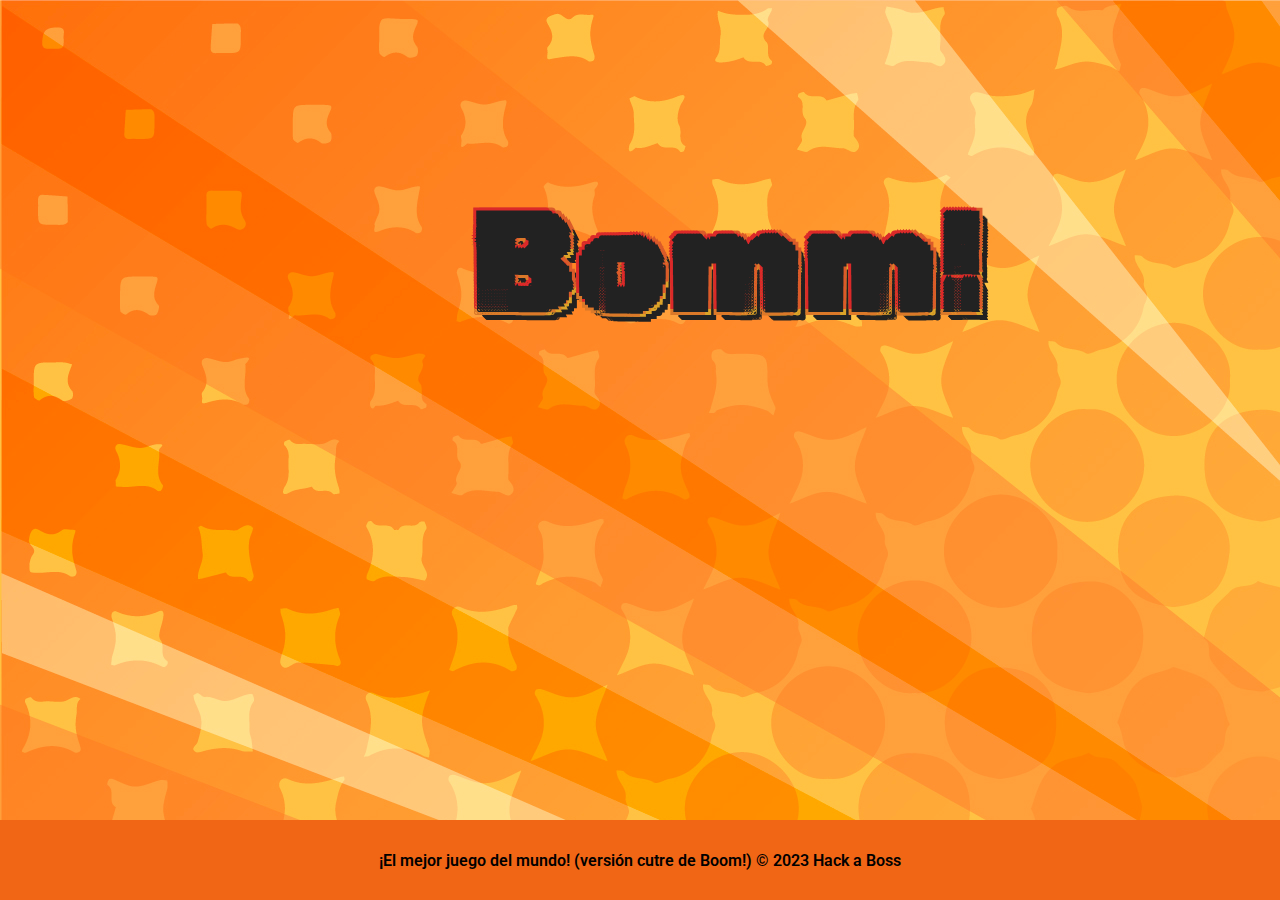
==== index.html @ 04b3acaf "change stye and delete banners" ====
<!DOCTYPE html>
<html lang="en">

<head>
  <meta charset="UTF-8">
  <meta http-equiv="X-UA-Compatible" content="IE=edge">
  <meta name="viewport" content="width=device-width, initial-scale=1.0">
  <link rel="icon" type="image/x-icon" href="/img/bomb.svg">
  <link rel="stylesheet" href="css/style.css">
  <title>QUIZ GAME | BOMM</title>
</head>

<body>
  <header>
    <!-- <audio src="audi/background-music.mp3" autoplay></audio> -->
    <!-- <img src="https://i.gifer.com/ZRPW.gif" alt=""> -->
    <img src="img/bomba.png" alt="">
    <h1>Bomm!</h1>
  </header>
  <main>
    <section>
      <!-- <article>
        <header>
          <h2>Titulo</h2>
        </header>
        <main>
          <div class="questions">
            <button>Respuesta 1</button>
            <button>Respuesta 2</button>
            <button>Respuesta 3</button>
            <button>Respuesta 4</button>
          </div>
          <figure>
            <img src="img/questions-images/question-25.png" alt="">
          </figure>
        </main>
      </article> -->
    </section>
  </main>

  <footer>
    ¡El mejor juego del mundo! (versión cutre de Boom!) &copy 2023 Hack a Boss
  </footer>


  <script src="js/script.js"></script>
</body>

</html>
---- css/style.css ----
@import url('https://fonts.googleapis.com/css2?family=Roboto:ital,wght@0,100;0,300;0,400;0,500;0,700;0,900;1,100;1,300;1,400;1,500;1,700;1,900&family=Rubik+80s+Fade&display=swap');


/***********************/
/******* GENERAL *******/
/***********************/

:root {
  --main-color: #ffb070ea;
  --text-color: #222;
  --border-radius: 20px;
  --shadow:
    -3px -3px 0 #db2929,
    3px -3px 0 #db5b29,
    -3px 3px 0 #db7929,
    3px 3px 0 #dba329,
    5px 5px 0 var(--text-color),
    6px 6px 0 var(--text-color),
    7px 7px 0 var(--text-color),
    8px 8px 0 var(--text-color);
}

* {
  margin: 0;
  padding: 0;
  box-sizing: border-box;
}

body {
  height: 100vh;
  font-family: 'Roboto', sans-serif;
  background-image: url(/img/banner/banner.jpg);
  display: grid;
  grid-template-columns: 100%;
  grid-template-rows: auto auto 5rem;
  grid-template-areas:
    "header"
    "main"
    "footer";
}

header,
main,
footer {
  display: flex;
  justify-content: center;
  align-items: center;
}

/**********************/
/******* HEADER *******/
/**********************/

header {
  grid-area: "header";
  flex-direction: column;
  padding: 1rem;
}

header img {
  width: 9rem;
  margin-left: 30px;
  aspect-ratio: square;
}

header h1 {
  font-size: 4.5rem;
  font-family: 'Rubik 80s Fade';
  color: var(--text-color);
  text-shadow: var(--shadow);
}

/********************/
/******* MAIN *******/
/********************/
main {
  grid-area: "main";
}

section {
  display: grid;
  gap: 2rem;
  padding: 2rem;
}

/* article "questions cards" */
article {
  display: grid;
  gap: 0.5rem;
  background-color: #ffffff9d;
  border-radius: var(--border-radius);
  box-shadow: var(--shadow);
  overflow: hidden;
}

article header {
  background-color: #ff000071;
}

article header h2 {
  text-align: center;
  font-size: 1.3em;
  padding: 1rem;
}

article main {
  display: grid;
  padding: 0.7rem;
}

.questions {
  display: grid;
  gap: 1rem;
  padding: 0 1rem;
  border-radius: var(--border-radius);
}

article .questions button {
  padding: 1.3rem 1rem;
  font-size: 1rem;
  font-weight: 700;
  border: none;
  border-radius: var(--border-radius);
  color: var(--text-color);
  background-color: var(--main-color);
  box-shadow: 9px 9px 16px -1px #545454;
}

article .questions button:hover {
  background-color: #ee6a1ed7;
  cursor: pointer;
  transition: 200ms;
}

figure {
  display: flex;
  justify-content: center;
  overflow: hidden;
  padding: 2rem;
}

figure img {
  width: 100%;
  height: 100%;
  overflow: hidden;
  border-radius: var(--border-radius);
  box-shadow: 9px 9px 16px -1px #545454;
}

/**********************/
/******* FOOTER *******/
/**********************/
footer {
  grid-area: "footer";
  font-weight: 600;
  background-color: #f16615;
}


/*********************/
/******* MEDIA *******/
/*********************/
@media (min-width: 425px) {
  header h1 {
    font-size: 6rem;
  }

  article header h2 {
    font-size: 1.5rem;
  }
}

@media (min-width: 600px) {

  .questions {
    padding: 1rem 4rem;
  }

  figure {
    padding: 1rem 4rem;
  }
}

@media (min-width: 775px) {
  header {
    flex-direction: row;
  }

  header h1 {
    font-size: 9rem;
    margin-top: 30px;
  }

  section {
    gap: 4rem;
  }

  article {
    max-width: 900px;
  }

  article main {
    display: grid;
    grid-template-columns: repeat(2, 1fr);
  }

  article header h2 {
    font-size: 2rem;
  }

  .questions {
    padding: 0 2rem;
  }

  .questions button {
    min-width: 250px;
  }
}
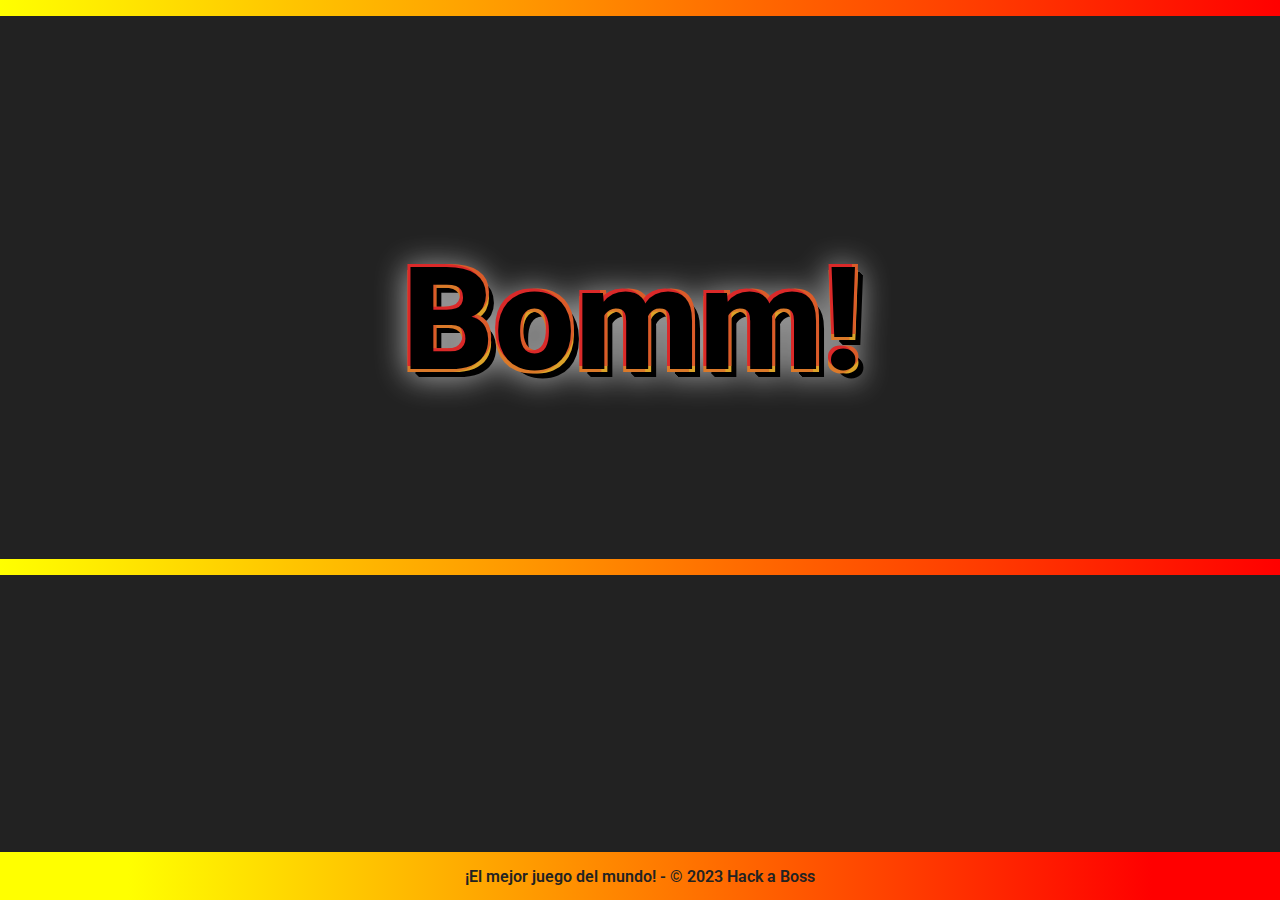
==== commit eb43fa81: "fix score and changes css" ====
--- a/index.html
+++ b/index.html
@@ -12,38 +12,23 @@
 
 <body>
   <header>
-    <!-- <audio src="audi/background-music.mp3" autoplay></audio> -->
-    <!-- <img src="https://i.gifer.com/ZRPW.gif" alt=""> -->
     <img src="img/bomba.png" alt="">
     <h1>Bomm!</h1>
   </header>
+
   <main>
-    <section>
-      <!-- <article>
-        <header>
-          <h2>Titulo</h2>
-        </header>
-        <main>
-          <div class="questions">
-            <button>Respuesta 1</button>
-            <button>Respuesta 2</button>
-            <button>Respuesta 3</button>
-            <button>Respuesta 4</button>
-          </div>
-          <figure>
-            <img src="img/questions-images/question-25.png" alt="">
-          </figure>
-        </main>
-      </article> -->
-    </section>
+    <!-- <span>
+      <div id="timer"></div>
+    </span> -->
+    <section></section>
   </main>
 
   <footer>
-    ¡El mejor juego del mundo! (versión cutre de Boom!) &copy 2023 Hack a Boss
+    ¡El mejor juego del mundo! - &copy; 2023 Hack a Boss
   </footer>
 
+  <script src="js/script.js"></script>
 
-  <script src="js/script.js"></script>
 </body>
 
 </html>--- a/css/style.css
+++ b/css/style.css
@@ -1,23 +1,24 @@
 @import url('https://fonts.googleapis.com/css2?family=Roboto:ital,wght@0,100;0,300;0,400;0,500;0,700;0,900;1,100;1,300;1,400;1,500;1,700;1,900&family=Rubik+80s+Fade&display=swap');
-
 
 /***********************/
 /******* GENERAL *******/
 /***********************/
-
 :root {
-  --main-color: #ffb070ea;
-  --text-color: #222;
+  --principal-color: #222;
+  --secondary-color: #fff;
+  --tertiary-color: #558cde;
   --border-radius: 20px;
-  --shadow:
+  --linear-gradient: linear-gradient(to left, red, yellow) 1;
+  --filter-shadow: drop-shadow(-2px 2px 15px #ffffff96);
+  --title-shadow:
     -3px -3px 0 #db2929,
     3px -3px 0 #db5b29,
     -3px 3px 0 #db7929,
     3px 3px 0 #dba329,
-    5px 5px 0 var(--text-color),
-    6px 6px 0 var(--text-color),
-    7px 7px 0 var(--text-color),
-    8px 8px 0 var(--text-color);
+    5px 5px 0 #000,
+    6px 6px 0 #000,
+    7px 7px 0 #000,
+    8px 8px 0 #000;
 }
 
 * {
@@ -29,10 +30,11 @@
 body {
   height: 100vh;
   font-family: 'Roboto', sans-serif;
-  background-image: url(/img/banner/banner.jpg);
+  background-color: var(--principal-color);
+  color: var(--secondary-color);
   display: grid;
   grid-template-columns: 100%;
-  grid-template-rows: auto auto 5rem;
+  grid-template-rows: auto auto 3rem;
   grid-template-areas:
     "header"
     "main"
@@ -50,153 +52,175 @@
 /**********************/
 /******* HEADER *******/
 /**********************/
-
 header {
-  grid-area: "header";
-  flex-direction: column;
-  padding: 1rem;
+  grid-area: header;
+  padding: 3rem;
+  border-bottom: 1rem solid transparent;
+  border-top: 1rem solid transparent;
+  border-image: linear-gradient(to left, red, yellow) 1;
 }
 
 header img {
-  width: 9rem;
-  margin-left: 30px;
-  aspect-ratio: square;
+  width: 14rem;
+  position: absolute;
+  padding-left: 1.2rem;
+  filter: var(--filter-shadow);
 }
 
 header h1 {
-  font-size: 4.5rem;
-  font-family: 'Rubik 80s Fade';
-  color: var(--text-color);
-  text-shadow: var(--shadow);
+  color: #000;
+  font-weight: 800;
+  font-size: 5.5rem;
+  padding-top: 4rem;
+  padding-right: 1rem;
+  text-shadow: var(--title-shadow);
+  filter: var(--filter-shadow);
 }
 
 /********************/
 /******* MAIN *******/
 /********************/
 main {
-  grid-area: "main";
-}
+  grid-area: main;
+  display: grid;
+}
+
+/* span {
+  display: flex;
+  justify-content: flex-start;
+  align-items: center;
+  margin: 3rem 1rem;
+  margin-bottom: 0;
+}
+
+#timer {
+  width: 100%;
+  height: 1.5rem;
+  margin: 0 1rem;
+  background-image: url(/img/cuerda.png);
+  background-size: auto 100%;
+  animation: drop 15s linear;
+  animation-fill-mode: forwards;
+  z-index: 1;
+}
+
+@keyframes drop {
+  to {
+    width: 0px;
+  }
+} */
 
 section {
-  display: grid;
-  gap: 2rem;
+  width: auto;
+  display: grid;
+  margin: 2rem;
+  background-color: #d3d3d3;
+}
+
+/***** article "questions cards" *****/
+section article header {
+  min-height: 100px;
+  display: flex;
+  justify-content: center;
+  align-items: center;
+  font-size: 1.2rem;
   padding: 2rem;
-}
-
-/* article "questions cards" */
-article {
-  display: grid;
-  gap: 0.5rem;
-  background-color: #ffffff9d;
-  border-radius: var(--border-radius);
-  box-shadow: var(--shadow);
-  overflow: hidden;
-}
-
-article header {
-  background-color: #ff000071;
-}
-
-article header h2 {
+  gap: 1rem;
+  border-bottom: none;
+  background-color: #397ce0d0;
+  border-bottom: 0 solid transparent;
+  border-top: 0 solid transparent;
+}
+
+.textScore {
+  width: 5rem;
+  height: 5rem;
+  padding: 1rem;
+  display: flex;
+  justify-content: center;
+  align-items: center;
   text-align: center;
-  font-size: 1.3em;
+  border-radius: 1000px;
+  background-color: #db5b29;
+  rotate: 10deg;
+  box-shadow: 2px 0px 2px 1px rgba(0, 0, 0, 0.2);
+}
+
+.textScore::before {
+  content: "";
+  position: absolute;
+  padding: 5px;
+  margin-bottom: 60px;
+  margin-left: 5px;
+  border-radius: 100px;
+  background-color: #397ce0d0;
+  rotate: 10deg;
+  box-shadow: -1px 1px 2px 1px rgba(0, 0, 0, 0.2);
+}
+
+section article main {
+  min-width: 10rem;
+  min-height: 300px;
+  display: grid;
+}
+
+section article main .questions {
+  display: grid;
+  gap: 1rem;
   padding: 1rem;
 }
 
-article main {
-  display: grid;
-  padding: 0.7rem;
-}
-
-.questions {
-  display: grid;
-  gap: 1rem;
-  padding: 0 1rem;
-  border-radius: var(--border-radius);
-}
-
-article .questions button {
-  padding: 1.3rem 1rem;
-  font-size: 1rem;
-  font-weight: 700;
+section article button {
+  min-height: 4rem;
+  min-width: 350px;
+  font-size: 1.2rem;
+  font-weight: bold;
+  padding: 1rem;
   border: none;
-  border-radius: var(--border-radius);
-  color: var(--text-color);
-  background-color: var(--main-color);
-  box-shadow: 9px 9px 16px -1px #545454;
-}
-
-article .questions button:hover {
-  background-color: #ee6a1ed7;
+  background-color: #558cde;
+  color: #fff;
+}
+
+article button:hover {
+  background-color: #db5b29;
   cursor: pointer;
   transition: 200ms;
 }
 
-figure {
-  display: flex;
-  justify-content: center;
-  overflow: hidden;
-  padding: 2rem;
-}
-
-figure img {
+section article main figure {
+  display: flex;
+  justify-content: center;
+  align-items: center;
+}
+
+section article main figure img {
   width: 100%;
   height: 100%;
-  overflow: hidden;
-  border-radius: var(--border-radius);
-  box-shadow: 9px 9px 16px -1px #545454;
+  padding: 0 1rem 1rem 1rem;
 }
 
 /**********************/
 /******* FOOTER *******/
 /**********************/
 footer {
-  grid-area: "footer";
+  grid-area: footer;
   font-weight: 600;
-  background-color: #f16615;
-}
-
+  color: #222;
+  background: linear-gradient(90deg, yellow 10%, red 90%);
+  ;
+}
 
 /*********************/
 /******* MEDIA *******/
 /*********************/
-@media (min-width: 425px) {
-  header h1 {
-    font-size: 6rem;
-  }
-
-  article header h2 {
-    font-size: 1.5rem;
-  }
-}
-
 @media (min-width: 600px) {
-
-  .questions {
-    padding: 1rem 4rem;
-  }
-
-  figure {
-    padding: 1rem 4rem;
-  }
-}
-
-@media (min-width: 775px) {
-  header {
-    flex-direction: row;
-  }
-
-  header h1 {
-    font-size: 9rem;
-    margin-top: 30px;
-  }
-
-  section {
-    gap: 4rem;
-  }
-
   article {
     max-width: 900px;
+  }
+
+  .textScore {
+    padding: 1rem;
+    background-color: #db5b29;
   }
 
   article main {
@@ -204,15 +228,60 @@
     grid-template-columns: repeat(2, 1fr);
   }
 
-  article header h2 {
+  section article main .questions {
+    justify-content: center;
+    align-items: center;
+  }
+
+  section article main figure {
+    display: flex;
+    justify-content: center;
+    align-items: center;
+  }
+
+  section article main figure img {
+    padding: 1rem;
+    max-width: 349px;
+    max-height: 349px;
+  }
+}
+
+@media (min-width: 1024px) {
+  header img {
+    width: 20rem;
+  }
+
+  header h1 {
+    font-size: 9rem;
+  }
+
+  section article header h2 {
     font-size: 2rem;
   }
 
-  .questions {
-    padding: 0 2rem;
-  }
-
-  .questions button {
-    min-width: 250px;
+  .textScore {
+    font-size: 2rem;
+    padding: 4rem;
+  }
+
+  .textScore::before {
+    margin-bottom: 90px;
+  }
+
+  section article main .questions {
+    padding-left: 4rem;
+    padding-top: 2rem;
+    padding-bottom: 2rem;
+  }
+
+  section article button {
+    min-width: 400px;
+    font-size: 1.4rem;
+  }
+
+  section article main figure img {
+    padding: 1rem;
+    max-width: 355px;
+    max-height: 355px;
   }
 }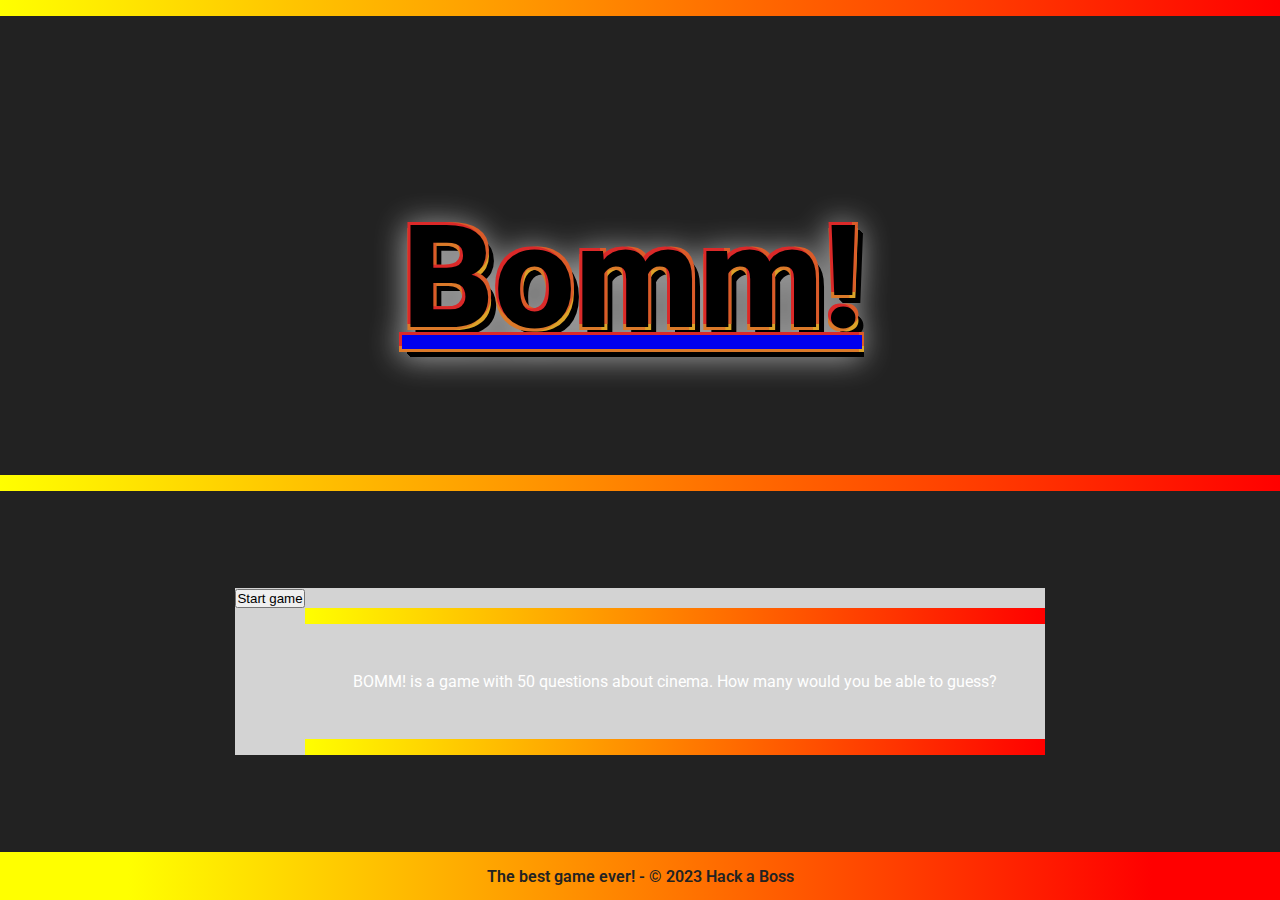
==== commit 3f7e9383: "add og image" ====
--- a/index.html
+++ b/index.html
@@ -5,30 +5,36 @@
   <meta charset="UTF-8">
   <meta http-equiv="X-UA-Compatible" content="IE=edge">
   <meta name="viewport" content="width=device-width, initial-scale=1.0">
-  <link rel="icon" type="image/x-icon" href="/img/bomb.svg">
+
+  <meta property="og:image" content="img/ogimage.png" />
+  <meta property="og:url" content="https://www.colbyfayock.com" />
+
+  <link rel="icon" type="image/x-icon" href="/img/logo.svg">
   <link rel="stylesheet" href="css/style.css">
   <title>QUIZ GAME | BOMM</title>
 </head>
 
 <body>
   <header>
-    <img src="img/bomba.png" alt="">
-    <h1>Bomm!</h1>
+    <a href="index.html">
+      <img src="img/bomba.png" alt="">
+      <h1>Bomm!</h1>
+    </a>
   </header>
 
   <main>
-    <!-- <span>
-      <div id="timer"></div>
-    </span> -->
-    <section></section>
+    <section>
+      <header>BOMM! is a game with 50 questions about cinema. How many would you be able to guess?
+      </header>
+      <a href="quiz-game.html">
+        <button>Start game</button>
+      </a>
+    </section>
   </main>
 
   <footer>
-    ¡El mejor juego del mundo! - &copy; 2023 Hack a Boss
+    The best game ever! - &copy; 2023 Hack a Boss
   </footer>
-
-  <script src="js/script.js"></script>
-
 </body>
 
 </html>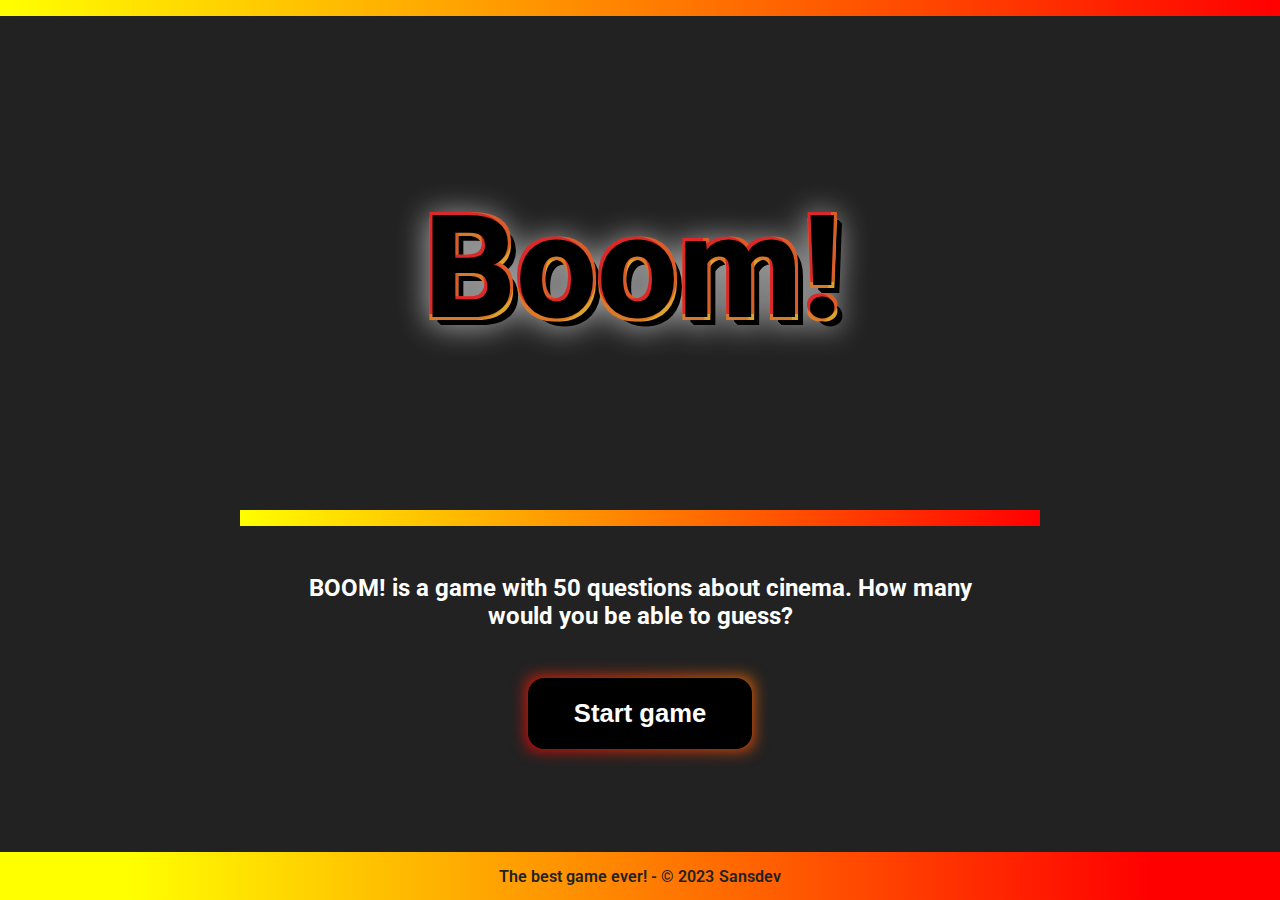
==== commit 7ae180db: "change copy" ====
--- a/index.html
+++ b/index.html
@@ -1,40 +1,39 @@
 <!DOCTYPE html>
 <html lang="en">
+  <head>
+    <meta charset="UTF-8" />
+    <meta http-equiv="X-UA-Compatible" content="IE=edge" />
+    <meta name="viewport" content="width=device-width, initial-scale=1.0" />
 
-<head>
-  <meta charset="UTF-8">
-  <meta http-equiv="X-UA-Compatible" content="IE=edge">
-  <meta name="viewport" content="width=device-width, initial-scale=1.0">
+    <meta property="og:image" content="https://raw.githubusercontent.com/sansnosabe/boom-quiz/main/img/ogimage.png" />
+    <meta property="og:url" content="https://sansnosabe.github.io/boom-quiz/" />
 
-  <meta property="og:image" content="img/ogimage.png" />
-  <meta property="og:url" content="https://www.colbyfayock.com" />
+    <link rel="icon" type="image/x-icon" href="img/logo.svg" />
+    <link rel="stylesheet" href="css/style.css" />
+    <title>BOOM | QUIZ GAME</title>
+  </head>
 
-  <link rel="icon" type="image/x-icon" href="/img/logo.svg">
-  <link rel="stylesheet" href="css/style.css">
-  <title>QUIZ GAME | BOMM</title>
-</head>
+  <body>
+    <header>
+      <a href="index.html">
+        <img src="img/bomba.png" alt="" />
+        <h1>Boom!</h1>
+      </a>
+    </header>
 
-<body>
-  <header>
-    <a href="index.html">
-      <img src="img/bomba.png" alt="">
-      <h1>Bomm!</h1>
-    </a>
-  </header>
+    <main>
+      <section>
+        <header>
+          <h2>BOOM! is a game with 50 questions about cinema. How many would you be able to guess?</h2>
+        </header>
+        <a href="quiz-game.html">
+          <button>Start game</button>
+        </a>
+      </section>
+    </main>
 
-  <main>
-    <section>
-      <header>BOMM! is a game with 50 questions about cinema. How many would you be able to guess?
-      </header>
-      <a href="quiz-game.html">
-        <button>Start game</button>
-      </a>
-    </section>
-  </main>
-
-  <footer>
-    The best game ever! - &copy; 2023 Hack a Boss
-  </footer>
-</body>
-
-</html>+    <footer>
+      <p>The best game ever! - &copy; 2023 <a href="https://www.sandraerentxun.dev/">Sansdev</a></p>
+    </footer>
+  </body>
+</html>
--- a/css/style.css
+++ b/css/style.css
@@ -1,4 +1,4 @@
-@import url('https://fonts.googleapis.com/css2?family=Roboto:ital,wght@0,100;0,300;0,400;0,500;0,700;0,900;1,100;1,300;1,400;1,500;1,700;1,900&family=Rubik+80s+Fade&display=swap');
+@import url("https://fonts.googleapis.com/css2?family=Roboto:ital,wght@0,100;0,300;0,400;0,500;0,700;0,900;1,100;1,300;1,400;1,500;1,700;1,900&family=Rubik+80s+Fade&display=swap");
 
 /***********************/
 /******* GENERAL *******/
@@ -6,19 +6,10 @@
 :root {
   --principal-color: #222;
   --secondary-color: #fff;
-  --tertiary-color: #558cde;
-  --border-radius: 20px;
   --linear-gradient: linear-gradient(to left, red, yellow) 1;
+  --background-gradient: linear-gradient(90deg, yellow 10%, red 90%);
   --filter-shadow: drop-shadow(-2px 2px 15px #ffffff96);
-  --title-shadow:
-    -3px -3px 0 #db2929,
-    3px -3px 0 #db5b29,
-    -3px 3px 0 #db7929,
-    3px 3px 0 #dba329,
-    5px 5px 0 #000,
-    6px 6px 0 #000,
-    7px 7px 0 #000,
-    8px 8px 0 #000;
+  --title-shadow: -3px -3px 0 #db2929, 3px -3px 0 #db5b29, -3px 3px 0 #db7929, 3px 3px 0 #dba329, 5px 5px 0 #000, 6px 6px 0 #000, 7px 7px 0 #000, 8px 8px 0 #000;
 }
 
 * {
@@ -27,9 +18,17 @@
   box-sizing: border-box;
 }
 
+a {
+  text-decoration: none;
+  display: flex;
+  justify-content: center;
+  align-items: center;
+  color: var(--secondary-color);
+}
+
 body {
   height: 100vh;
-  font-family: 'Roboto', sans-serif;
+  font-family: "Roboto", sans-serif;
   background-color: var(--principal-color);
   color: var(--secondary-color);
   display: grid;
@@ -49,19 +48,32 @@
   align-items: center;
 }
 
+footer p {
+  display: flex;
+  gap: 5px;
+}
+
+footer p a {
+  color: var(--principal-color);
+  transition: color 0.3s;
+}
+
+footer p a:hover {
+  color: var(--secondary-color);
+}
+
 /**********************/
 /******* HEADER *******/
 /**********************/
 header {
   grid-area: header;
   padding: 3rem;
-  border-bottom: 1rem solid transparent;
   border-top: 1rem solid transparent;
-  border-image: linear-gradient(to left, red, yellow) 1;
+  border-image: var(--linear-gradient);
 }
 
 header img {
-  width: 14rem;
+  width: 12rem;
   position: absolute;
   padding-left: 1.2rem;
   filter: var(--filter-shadow);
@@ -70,7 +82,7 @@
 header h1 {
   color: #000;
   font-weight: 800;
-  font-size: 5.5rem;
+  font-size: 5rem;
   padding-top: 4rem;
   padding-right: 1rem;
   text-shadow: var(--title-shadow);
@@ -83,120 +95,73 @@
 main {
   grid-area: main;
   display: grid;
-}
-
-/* span {
-  display: flex;
-  justify-content: flex-start;
-  align-items: center;
-  margin: 3rem 1rem;
-  margin-bottom: 0;
-}
-
-#timer {
-  width: 100%;
-  height: 1.5rem;
-  margin: 0 1rem;
-  background-image: url(/img/cuerda.png);
-  background-size: auto 100%;
-  animation: drop 15s linear;
-  animation-fill-mode: forwards;
-  z-index: 1;
-}
-
-@keyframes drop {
-  to {
-    width: 0px;
-  }
-} */
+  padding: 0 2rem;
+}
 
 section {
-  width: auto;
-  display: grid;
-  margin: 2rem;
-  background-color: #d3d3d3;
-}
-
-/***** article "questions cards" *****/
-section article header {
-  min-height: 100px;
-  display: flex;
+  display: flex;
+  flex-direction: column;
   justify-content: center;
-  align-items: center;
-  font-size: 1.2rem;
-  padding: 2rem;
-  gap: 1rem;
-  border-bottom: none;
-  background-color: #397ce0d0;
-  border-bottom: 0 solid transparent;
-  border-top: 0 solid transparent;
-}
-
-.textScore {
-  width: 5rem;
-  height: 5rem;
-  padding: 1rem;
-  display: flex;
-  justify-content: center;
-  align-items: center;
+  border-top: 1rem solid transparent;
+  border-image: var(--linear-gradient);
+}
+
+section header {
+  border: none;
+  padding-bottom: 0;
+}
+
+section header h2 {
+  font-size: 1.5rem;
   text-align: center;
-  border-radius: 1000px;
-  background-color: #db5b29;
-  rotate: 10deg;
-  box-shadow: 2px 0px 2px 1px rgba(0, 0, 0, 0.2);
-}
-
-.textScore::before {
+}
+
+button {
+  width: 14rem;
+  padding: 1.3rem;
+  margin: 3rem;
+  cursor: pointer;
+  border: none;
+  font-size: 1.6rem;
+  color: var(--secondary-color);
+  font-weight: bold;
+  position: relative;
+  border-radius: 1rem;
+  background-color: #000000;
+}
+
+button:hover {
+  background-color: #cf620991;
+  transition: 500ms;
+}
+
+button::before {
   content: "";
   position: absolute;
-  padding: 5px;
-  margin-bottom: 60px;
-  margin-left: 5px;
-  border-radius: 100px;
-  background-color: #397ce0d0;
-  rotate: 10deg;
-  box-shadow: -1px 1px 2px 1px rgba(0, 0, 0, 0.2);
-}
-
-section article main {
-  min-width: 10rem;
-  min-height: 300px;
-  display: grid;
-}
-
-section article main .questions {
-  display: grid;
-  gap: 1rem;
-  padding: 1rem;
-}
-
-section article button {
-  min-height: 4rem;
-  min-width: 350px;
-  font-size: 1.2rem;
-  font-weight: bold;
-  padding: 1rem;
-  border: none;
-  background-color: #558cde;
-  color: #fff;
-}
-
-article button:hover {
-  background-color: #db5b29;
-  cursor: pointer;
-  transition: 200ms;
-}
-
-section article main figure {
-  display: flex;
-  justify-content: center;
-  align-items: center;
-}
-
-section article main figure img {
+  top: 0;
+  left: 0;
+  z-index: -1;
   width: 100%;
   height: 100%;
-  padding: 0 1rem 1rem 1rem;
+  background: linear-gradient(45deg, #ff0000, #ff6100, #ffff00, #ff6100, #ff0000, #ff6100, #ffff00, #ff6100);
+  background-size: 800%;
+  border-radius: 0.5rem;
+  filter: blur(8px);
+  animation: glowing 20s linear infinite;
+}
+
+@keyframes glowing {
+  0% {
+    background-position: 0 0;
+  }
+
+  50% {
+    background-position: 400% 0;
+  }
+
+  100% {
+    background-position: 0 0;
+  }
 }
 
 /**********************/
@@ -205,83 +170,33 @@
 footer {
   grid-area: footer;
   font-weight: 600;
-  color: #222;
-  background: linear-gradient(90deg, yellow 10%, red 90%);
-  ;
+  color: var(--principal-color);
+  background: var(--background-gradient);
 }
 
 /*********************/
 /******* MEDIA *******/
 /*********************/
 @media (min-width: 600px) {
-  article {
-    max-width: 900px;
-  }
-
-  .textScore {
-    padding: 1rem;
-    background-color: #db5b29;
-  }
-
-  article main {
-    display: grid;
-    grid-template-columns: repeat(2, 1fr);
-  }
-
-  section article main .questions {
-    justify-content: center;
-    align-items: center;
-  }
-
-  section article main figure {
-    display: flex;
-    justify-content: center;
-    align-items: center;
-  }
-
-  section article main figure img {
-    padding: 1rem;
-    max-width: 349px;
-    max-height: 349px;
+  section {
+    max-width: 800px;
+  }
+
+  header img {
+    width: 16rem;
+  }
+
+  header h1 {
+    font-size: 7rem;
   }
 }
 
 @media (min-width: 1024px) {
   header img {
-    width: 20rem;
+    width: 18rem;
   }
 
   header h1 {
     font-size: 9rem;
   }
-
-  section article header h2 {
-    font-size: 2rem;
-  }
-
-  .textScore {
-    font-size: 2rem;
-    padding: 4rem;
-  }
-
-  .textScore::before {
-    margin-bottom: 90px;
-  }
-
-  section article main .questions {
-    padding-left: 4rem;
-    padding-top: 2rem;
-    padding-bottom: 2rem;
-  }
-
-  section article button {
-    min-width: 400px;
-    font-size: 1.4rem;
-  }
-
-  section article main figure img {
-    padding: 1rem;
-    max-width: 355px;
-    max-height: 355px;
-  }
-}+}
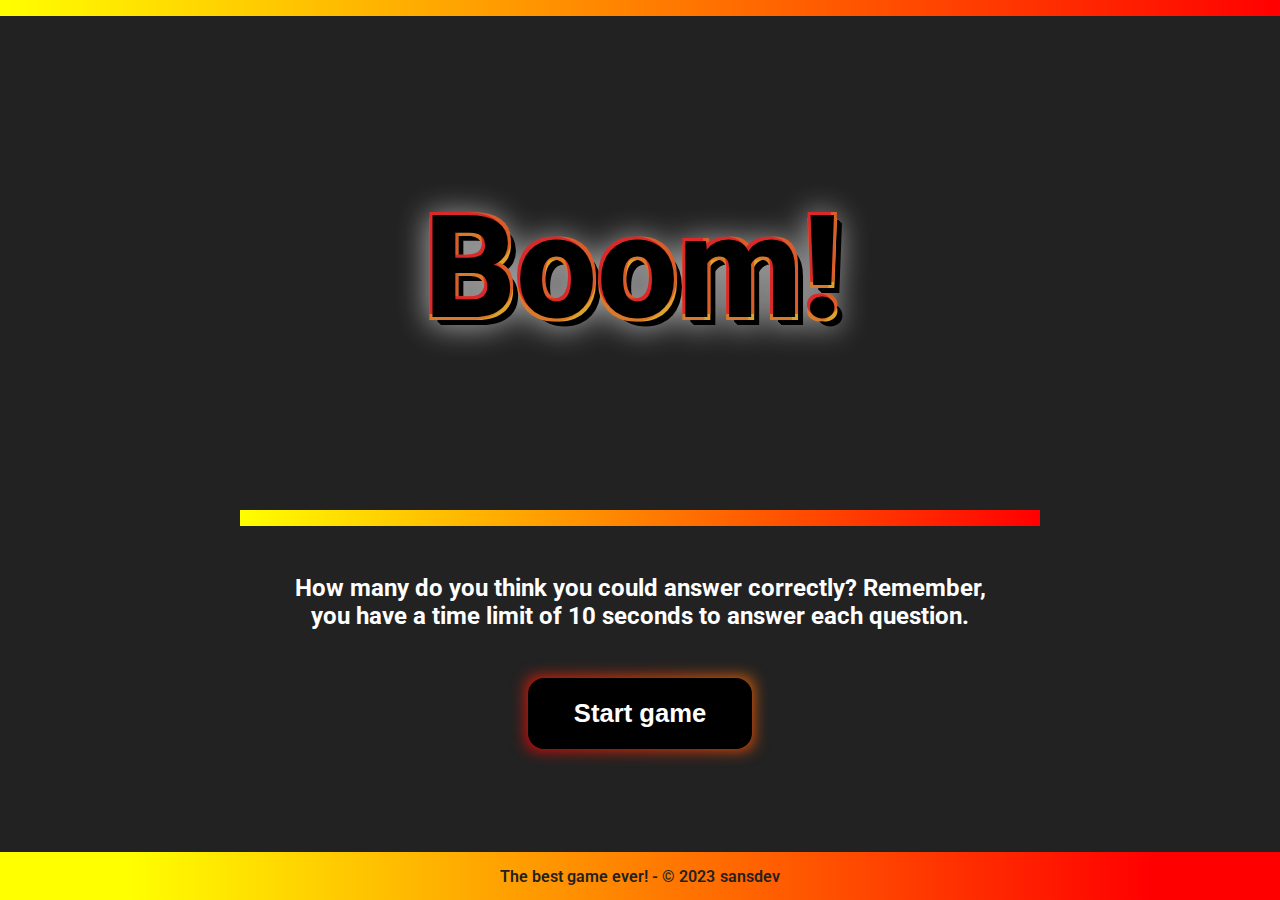
==== commit 0bbcef19: "delete comments" ====
--- a/index.html
+++ b/index.html
@@ -1,39 +1,39 @@
 <!DOCTYPE html>
 <html lang="en">
-  <head>
-    <meta charset="UTF-8" />
-    <meta http-equiv="X-UA-Compatible" content="IE=edge" />
-    <meta name="viewport" content="width=device-width, initial-scale=1.0" />
+	<head>
+		<meta charset="UTF-8" />
+		<meta http-equiv="X-UA-Compatible" content="IE=edge" />
+		<meta name="viewport" content="width=device-width, initial-scale=1.0" />
 
-    <meta property="og:image" content="https://raw.githubusercontent.com/sansnosabe/boom-quiz/main/img/ogimage.png" />
-    <meta property="og:url" content="https://sansnosabe.github.io/boom-quiz/" />
+		<meta property="og:image" content="https://raw.githubusercontent.com/sansnosabe/boom-quiz/main/img/ogimage.png" />
+		<meta property="og:url" content="https://sansnosabe.github.io/boom-quiz/" />
 
-    <link rel="icon" type="image/x-icon" href="img/logo.svg" />
-    <link rel="stylesheet" href="css/style.css" />
-    <title>BOOM | QUIZ GAME</title>
-  </head>
+		<link rel="icon" type="image/x-icon" href="img/logo.svg" />
+		<link rel="stylesheet" href="css/style.css" />
+		<title>BOOM | QUIZ GAME</title>
+	</head>
 
-  <body>
-    <header>
-      <a href="index.html">
-        <img src="img/bomba.png" alt="" />
-        <h1>Boom!</h1>
-      </a>
-    </header>
+	<body>
+		<header>
+			<a href="index.html">
+				<img src="img/bomba.png" alt="" />
+				<h1>Boom!</h1>
+			</a>
+		</header>
 
-    <main>
-      <section>
-        <header>
-          <h2>BOOM! is a game with 50 questions about cinema. How many would you be able to guess?</h2>
-        </header>
-        <a href="quiz-game.html">
-          <button>Start game</button>
-        </a>
-      </section>
-    </main>
+		<main>
+			<section>
+				<header>
+					<h2>How many do you think you could answer correctly? Remember, you have a time limit of 10 seconds to answer each question.</h2>
+				</header>
+				<a href="quiz-game.html">
+					<button>Start game</button>
+				</a>
+			</section>
+		</main>
 
-    <footer>
-      <p>The best game ever! - &copy; 2023 <a href="https://www.sandraerentxun.dev/">Sansdev</a></p>
-    </footer>
-  </body>
+		<footer>
+			<p>The best game ever! - &copy; 2023 <a href="https://www.sandraerentxun.dev/">sansdev</a></p>
+		</footer>
+	</body>
 </html>
